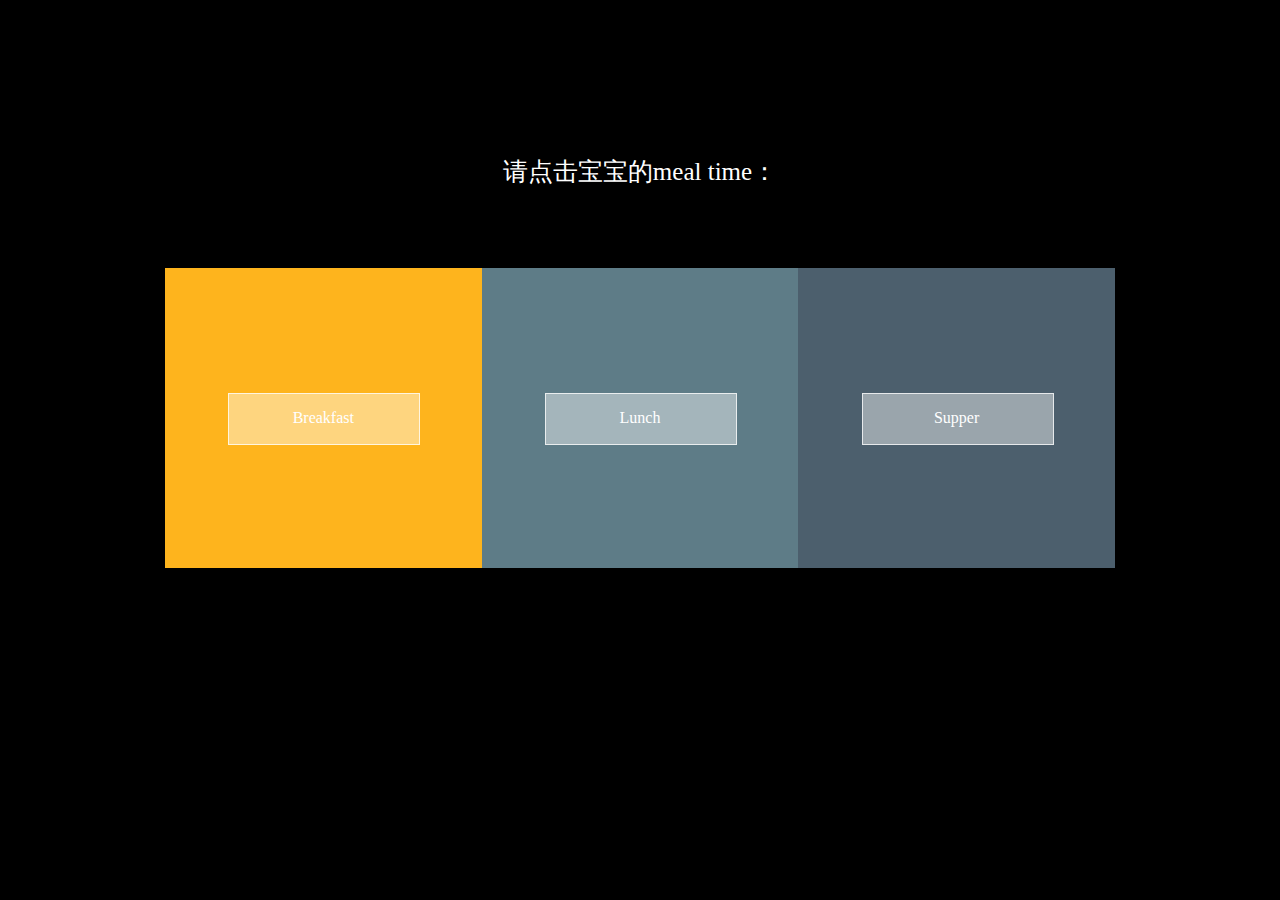
==== index.html @ dbec9e2f "update" ====
<!DOCTYPE html>
<html lang="en">
<head>
	<meta charset="UTF-8"> 
	<title>爱心便当</title>  
	<link rel="stylesheet" href="css/style.css">
</head> 
<body>   
	<div id="wrapper-inner">
		<div class="wrapper-inner-tab">
			<div class="title">请点击宝宝的meal time：</div>
			<div class="backgrounds" id="time">
				<div class="first"><div class="sim-button button"><span class="food-btn">Breakfast</span></div></div>
				<div class="second"><div class="sim-button button"><span class="food-btn">Lunch</span></div></div>
				<div class="third"><div class="sim-button button"><span class="food-btn">Supper</span></div></div>
			</div> 
			<div class="food-div">
				<ul id="food">
					<li>&nbsp;</li>
				</ul> 
			</div>  
			<button id="stop">Duang!</button> 
		</div>
	</div>   
	<!-- 确认框  -->
	<div id="confirm" class="box">
		<div id="confirm-bg"></div>
		<div id="confirm-box">
			<div id="confirm-img"></div>
			<div id="confirm-title"> you sure?</div>
			<div id="confirm-message" class="message"></div>
			<div id="confirm-button">
				<button id="confirm-no">哼！偶不喜欢</button>
				<button id="confirm-yes">wow，就你啦!</button>
			</div>
		</div>
	</div>
	<div id="mood-sad" class="box">
		<div id="mood-bg"></div>
		<div id="mood-box">
			<div id="mood-img"></div> 
			<div id="mood-message" class="message"></div>
			<div id="mood-button">
				<button id="mood-btn" class="mood-btn">将爱情进行到底</button>
			</div>
		</div>
	</div>
	<div id="mood-happy" class="box">
		<div id="mood-bg"></div>
		<div id="mood-box">
			<div id="mood-img"></div> 
			<div id="mood-message" class="message">😝 嘻嘻嘻嘻 <span id="food-name"></span> 与你不见不散~</div>
			<div id="mood-button">
				<button id="mood-btn" class="mood-btn">走进婚姻的殿堂</button>
			</div>
		</div>
	</div>
</body> 
<script src="js/food.js"></script> 
</html>
---- css/style.css ----
*{margin:0;padding:0;border:0; }
body {background-color: #000; font-family: "Microsoft YaHei"; color: #fff;} 
ul{padding:0;margin:0;}
li{list-style: none}
 #wrapper-inner{width: 950px; margin:0 auto; }
 .wrapper-inner-tab{position: relative; float: left; width: 950px; margin-top: 125px; }
 .title {width: 100%; margin-top: 30px; font-size: 25px;  float: left; text-align: center; margin-bottom: 80px; }
 .backgrounds {float: left; height: 300px; width: 950px; }
 .first{float: left; height: 300px; width: 33.33%; background-color: #feb41d; }
 .second{float: left; height: 300px; width: 33.33%; background-color: #5e7c87; }
 .third{float: left; height: 300px; width: 33.33%; background-color: #4c5f6d; }
 .sim-button{line-height: 50px; height: 50px; text-align: center; margin-right: auto; margin-left: auto; margin-top: 125px; width: 60%; cursor: pointer; }
 .button{color: rgba(255,255,255,1); -webkit-transition: all 0.5s; -moz-transition: all 0.5s; -o-transition: all 0.5s; transition: all 0.5s; position: relative; }
 .button a{color: rgba(51,51,51,1); text-decoration: none; display: block; }
 .button span{z-index: 2; display: block; position: absolute; width: 100%; height: 100%; }
 .button::before{content: ''; position: absolute; top: 0; left: 0; width: 100%; height: 100%; z-index: 1; -webkit-transition: all 0.5s; -moz-transition: all 0.5s; -o-transition: all 0.5s; transition: all 0.5s; border: 1px solid rgba(255,255,255,0.5); background-color: rgba(255,255,255,0.25); }
 .button::after{content: ''; position: absolute; top: 0; left: 0; width: 100%; height: 100%; z-index: 1; -webkit-transition: all 0.5s; -moz-transition: all 0.5s; -o-transition: all 0.5s; transition: all 0.5s; border: 1px solid rgba(255,255,255,0.5); background-color: rgba(255,255,255,0.25); }
 .button:hover::before{-webkit-transform: rotate(-45deg); -moz-transform: rotate(-45deg); -ms-transform: rotate(-45deg); -o-transform: rotate(-45deg); transform: rotate(-45deg); background-color: rgba(255,255,255,0); }
 .button:hover::after{-webkit-transform: rotate(45deg); -moz-transform: rotate(45deg); -ms-transform: rotate(45deg); -o-transform: rotate(45deg); transform: rotate(45deg); background-color: rgba(255,255,255,0); }
 .button.btn-on::before{-webkit-transform: rotate(-45deg); -moz-transform: rotate(-45deg); -ms-transform: rotate(-45deg); -o-transform: rotate(-45deg); transform: rotate(-45deg); background-color: rgba(255,255,255,0); }
 .button.btn-on::after{-webkit-transform: rotate(45deg); -moz-transform: rotate(45deg); -ms-transform: rotate(45deg); -o-transform: rotate(45deg); transform: rotate(45deg); background-color: rgba(255,255,255,0); }
 .food-div{position: absolute;width: 950px;height: 45px;bottom:-100px;left: 0;overflow: hidden;font-size: 34px;}
 .food-div ul{position: absolute; left: 0; top: 0;width: 100%;text-align: center;} 
 .food-div li{height: 45px;}
 #stop{position: relative; width: 168px;height: 60px;display: none;margin-left: calc(50% - 84px);top:200px;border: solid 2px #41403E;background: transparent; -webkit-transition: all .5s ease; transition: all .5s ease; color: #fff; font-size: 24px; letter-spacing: 2px; outline: none; border-radius: 255px 15px 225px 15px/15px 225px 15px 255px; cursor: pointer; box-shadow: 2px 8px 4px -6px rgba(0, 0, 0, 0.3);}
#stop:hover{box-shadow: 20px 38px 34px -26px rgba(255, 255, 255, 0.2);}
.box{display: none;position: absolute;width: 100%;height: 100%;z-index: 2;color:#000;text-align: center;z-index: 3;}
#confirm-bg,#mood-bg{width: 100%;height: 100%;background: rgba(255,255,255,.3);}
#confirm #confirm-box{position: absolute;top:50%;left:50%;width: 400px;min-height: 220px;padding-bottom: 20px; background: #fff; transform :translate(-50%,-50%); border-radius: 8px}
#confirm #confirm-img{height: 116px;background: url(../img/question.png) no-repeat center center/92px auto;}
#mood-sad #mood-img{height: 100px;background: url(../img/cry.png) no-repeat center center/84px auto;}
#mood-happy #mood-img{height: 125px;background: url(../img/laugh.png) no-repeat center center/84px auto;}
#confirm #confirm-title{font:20px/20px bold;}
#confirm #confirm-message{font-size: 14px;margin: 10px auto 20px;}
.box button{background-color: #c1c1c1; color: #fff; border: none; box-shadow: none; font-size: 17px; font-weight: 500; -webkit-border-radius: 4px; border-radius: 5px; padding: 10px 30px; cursor: pointer; margin: 0 10px; outline: none;} 
#confirm button:first-child{background: #c1c1c1}
#confirm button:last-child{ background-color: #8CD4F5;}
#mood-happy button{background: #8CD4F5}
#mood-box{position: absolute;top:50%;left:50%;width: 400px;min-height: 220px;padding-bottom: 20px; background: #fff; transform :translate(-50%,-50%); border-radius: 8px}
.message{width: 300px;margin: 0 auto;margin-bottom: 14px;}
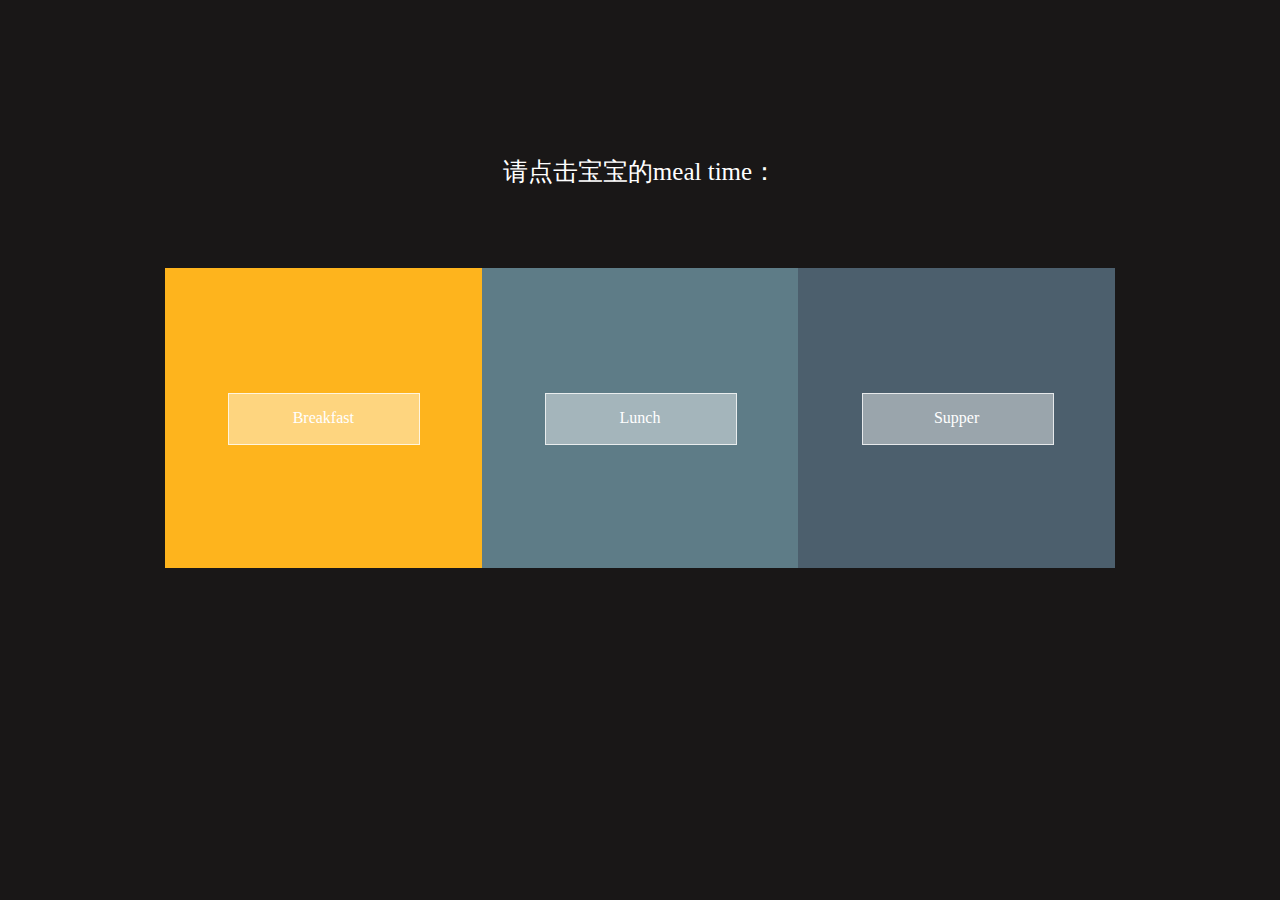
==== commit 7cb08286: "all" ====
--- a/index.html
+++ b/index.html
@@ -3,16 +3,16 @@
 <head>
 	<meta charset="UTF-8"> 
 	<title>爱心便当</title>  
-	<link rel="stylesheet" href="css/style.css">
+	<link rel="stylesheet" href="css/style.css"> 
 </head> 
 <body>   
 	<div id="wrapper-inner">
 		<div class="wrapper-inner-tab">
 			<div class="title">请点击宝宝的meal time：</div>
 			<div class="backgrounds" id="time">
-				<div class="first"><div class="sim-button button"><span class="food-btn">Breakfast</span></div></div>
-				<div class="second"><div class="sim-button button"><span class="food-btn">Lunch</span></div></div>
-				<div class="third"><div class="sim-button button"><span class="food-btn">Supper</span></div></div>
+				<div class="first"><div class="sim-button button" onselectstart="return false;"><span class="food-btn">Breakfast</span></div></div>
+				<div class="second"><div class="sim-button button" onselectstart="return false;"><span class="food-btn">Lunch</span></div></div>
+				<div class="third"><div class="sim-button button" onselectstart="return false;"><span class="food-btn">Supper</span></div></div>
 			</div> 
 			<div class="food-div">
 				<ul id="food">
--- a/css/style.css
+++ b/css/style.css
@@ -1,5 +1,5 @@
 *{margin:0;padding:0;border:0; }
-body {background-color: #000; font-family: "Microsoft YaHei"; color: #fff;} 
+body {background-color:#191717; font-family: "Microsoft YaHei"; color: #fff;} 
 ul{padding:0;margin:0;}
 li{list-style: none}
  #wrapper-inner{width: 950px; margin:0 auto; }
@@ -37,4 +37,17 @@
 #confirm button:last-child{ background-color: #8CD4F5;}
 #mood-happy button{background: #8CD4F5}
 #mood-box{position: absolute;top:50%;left:50%;width: 400px;min-height: 220px;padding-bottom: 20px; background: #fff; transform :translate(-50%,-50%); border-radius: 8px}
-.message{width: 300px;margin: 0 auto;margin-bottom: 14px;}+.message{width: 300px;margin: 0 auto;margin-bottom: 14px;}
+
+
+body{background:#191717;color:#fff;}
+.form-box{position: absolute; margin:auto;left: 0;top: 0;right: 0;bottom: 0;width: 500px;height: 185px;background:#EEEEEE;border-radius: 6px;}
+.clearfix{text-align: center;padding:10px;box-sizing: border-box;margin-top: 30px;} 
+.form-box input{outline: none;border:#000;width: 230px;height: 47px;background:#65727b;color:#fff;padding-left: 10px;box-sizing:border-box;font-size: 14px;} 
+.form-box input::-webkit-input-placeholder{color:#e2dfdf;}
+.type{width: 100px;height: 47px;background: #5E7C87; position: relative;left: -4px;cursor: pointer;}
+.clearfix input,.clearfix .type{display: inline-block;line-height: 47px;vertical-align: top}
+#add-food-btn{outline: none;cursor: pointer;z-index: 2; line-height: 47px; height: 47px; display: block; background: #FEB41D; text-align: center; width:300px;margin:9px auto; color: #fff;font-size: 16px}
+#type-ul li{text-align: center;border-bottom:1px solid #fff;background: #333;cursor: pointer;height: 38px;line-height: 38px;}
+#type-ul{width: 100px;display: none;}
+#type-ul li:last-child{border-bottom: 0}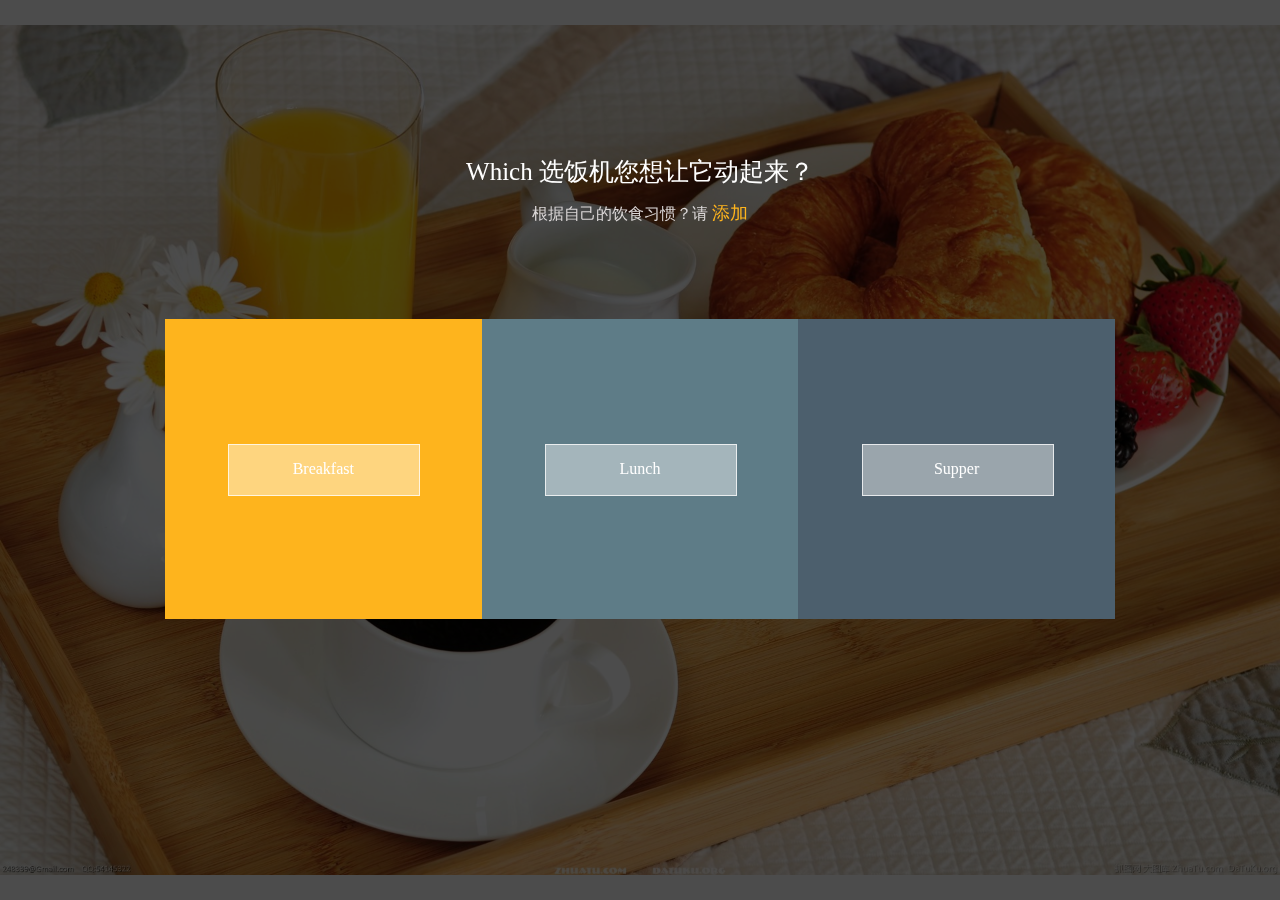
==== commit a7b3957c: "优化" ====
--- a/index.html
+++ b/index.html
@@ -3,12 +3,18 @@
 <head>
 	<meta charset="UTF-8"> 
 	<title>爱心便当</title>  
+	<link rel='icon' href='img/logo.ico' type='image/x-ico' /> 
 	<link rel="stylesheet" href="css/style.css"> 
 </head> 
 <body>   
+	<div class="bg"></div>
 	<div id="wrapper-inner">
 		<div class="wrapper-inner-tab">
-			<div class="title">请点击宝宝的meal time：</div>
+			<div class="title">
+				Which 选饭机您想让它动起来？
+				<div class="add-a">根据自己的饮食习惯？请 <a href="addfood.html">添加</a></div>
+			</div>
+
 			<div class="backgrounds" id="time">
 				<div class="first"><div class="sim-button button" onselectstart="return false;"><span class="food-btn">Breakfast</span></div></div>
 				<div class="second"><div class="sim-button button" onselectstart="return false;"><span class="food-btn">Lunch</span></div></div>
@@ -27,7 +33,7 @@
 		<div id="confirm-bg"></div>
 		<div id="confirm-box">
 			<div id="confirm-img"></div>
-			<div id="confirm-title"> you sure?</div>
+			<div id="confirm-title"><span id="food-name2"></span> 中不中？</div>
 			<div id="confirm-message" class="message"></div>
 			<div id="confirm-button">
 				<button id="confirm-no">哼！偶不喜欢</button>
--- a/css/style.css
+++ b/css/style.css
@@ -1,8 +1,9 @@
-*{margin:0;padding:0;border:0; }
-body {background-color:#191717; font-family: "Microsoft YaHei"; color: #fff;} 
+*{margin:0;padding:0;border:0; } 
+body {min-height: 100vh; font-family: "Microsoft YaHei"; color: #fff; background:url(../img/food-bg.jpg) no-repeat center center/100% auto;} 
+.bg{position: fixed;width: 100%;height: 100%;background: rgba(0,0,0,.7); z-index: 1}
 ul{padding:0;margin:0;}
 li{list-style: none}
- #wrapper-inner{width: 950px; margin:0 auto; }
+ #wrapper-inner{position: relative; width: 950px; margin:0 auto; z-index: 2}
  .wrapper-inner-tab{position: relative; float: left; width: 950px; margin-top: 125px; }
  .title {width: 100%; margin-top: 30px; font-size: 25px;  float: left; text-align: center; margin-bottom: 80px; }
  .backgrounds {float: left; height: 300px; width: 950px; }
@@ -19,11 +20,11 @@
  .button:hover::after{-webkit-transform: rotate(45deg); -moz-transform: rotate(45deg); -ms-transform: rotate(45deg); -o-transform: rotate(45deg); transform: rotate(45deg); background-color: rgba(255,255,255,0); }
  .button.btn-on::before{-webkit-transform: rotate(-45deg); -moz-transform: rotate(-45deg); -ms-transform: rotate(-45deg); -o-transform: rotate(-45deg); transform: rotate(-45deg); background-color: rgba(255,255,255,0); }
  .button.btn-on::after{-webkit-transform: rotate(45deg); -moz-transform: rotate(45deg); -ms-transform: rotate(45deg); -o-transform: rotate(45deg); transform: rotate(45deg); background-color: rgba(255,255,255,0); }
- .food-div{position: absolute;width: 950px;height: 45px;bottom:-100px;left: 0;overflow: hidden;font-size: 34px;}
+ .food-div{position: absolute;width: 950px;height: 45px;bottom:-100px;overflow: hidden;font-size: 34px;}
  .food-div ul{position: absolute; left: 0; top: 0;width: 100%;text-align: center;} 
  .food-div li{height: 45px;}
- #stop{position: relative; width: 168px;height: 60px;display: none;margin-left: calc(50% - 84px);top:200px;border: solid 2px #41403E;background: transparent; -webkit-transition: all .5s ease; transition: all .5s ease; color: #fff; font-size: 24px; letter-spacing: 2px; outline: none; border-radius: 255px 15px 225px 15px/15px 225px 15px 255px; cursor: pointer; box-shadow: 2px 8px 4px -6px rgba(0, 0, 0, 0.3);}
-#stop:hover{box-shadow: 20px 38px 34px -26px rgba(255, 255, 255, 0.2);}
+ #stop{position: relative; width: 168px;height: 60px;display: none;margin-left: calc(50% - 84px);top:200px;border: solid 2px #b9b6b1;background: transparent; -webkit-transition: all .5s ease; transition: all .5s ease; color: #fff; font-size: 24px; letter-spacing: 2px; outline: none; border-radius: 255px 15px 225px 15px/15px 225px 15px 255px; cursor: pointer; box-shadow: 2px 8px 4px -6px rgba(0, 0, 0, 0.3);}
+#stop:hover{box-shadow:20px 38px 34px -26px rgba(255, 255, 255, 0.58);}
 .box{display: none;position: absolute;width: 100%;height: 100%;z-index: 2;color:#000;text-align: center;z-index: 3;}
 #confirm-bg,#mood-bg{width: 100%;height: 100%;background: rgba(255,255,255,.3);}
 #confirm #confirm-box{position: absolute;top:50%;left:50%;width: 400px;min-height: 220px;padding-bottom: 20px; background: #fff; transform :translate(-50%,-50%); border-radius: 8px}
@@ -38,16 +39,17 @@
 #mood-happy button{background: #8CD4F5}
 #mood-box{position: absolute;top:50%;left:50%;width: 400px;min-height: 220px;padding-bottom: 20px; background: #fff; transform :translate(-50%,-50%); border-radius: 8px}
 .message{width: 300px;margin: 0 auto;margin-bottom: 14px;}
+.add-a{color:#dad6d6;text-align: center;line-height: 50px;font-size: 16px;}
+.add-a a{color: #feb41d;text-decoration: none;font-size: 18px} 
 
-
-body{background:#191717;color:#fff;}
-.form-box{position: absolute; margin:auto;left: 0;top: 0;right: 0;bottom: 0;width: 500px;height: 185px;background:#EEEEEE;border-radius: 6px;}
+#add-food-page{position: absolute;left: 0; right: 0; top: 0; bottom: 0; margin: auto; height: 500px;z-index: 2} 
+.add-food-box{position: relative;height: 500px;}
+.form-box{position: absolute; margin:auto;left: 0;top: 0;right: 0;bottom: 0;width: 500px;height: 185px;background:#d6d1d1;border-radius: 6px;}
 .clearfix{text-align: center;padding:10px;box-sizing: border-box;margin-top: 30px;} 
-.form-box input{outline: none;border:#000;width: 230px;height: 47px;background:#65727b;color:#fff;padding-left: 10px;box-sizing:border-box;font-size: 14px;} 
+.form-box input{outline: none;border:#000;width: 230px;height: 47px;background:#65727b;color:#d6d1d1;padding-left: 10px;box-sizing:border-box;font-size: 14px;} 
 .form-box input::-webkit-input-placeholder{color:#e2dfdf;}
-.type{width: 100px;height: 47px;background: #5E7C87; position: relative;left: -4px;cursor: pointer;}
+.type{width: 100px;height: 47px;background: #333; position: relative;left: -4px;cursor: pointer;}
 .clearfix input,.clearfix .type{display: inline-block;line-height: 47px;vertical-align: top}
-#add-food-btn{outline: none;cursor: pointer;z-index: 2; line-height: 47px; height: 47px; display: block; background: #FEB41D; text-align: center; width:300px;margin:9px auto; color: #fff;font-size: 16px}
-#type-ul li{text-align: center;border-bottom:1px solid #fff;background: #333;cursor: pointer;height: 38px;line-height: 38px;}
-#type-ul{width: 100px;display: none;}
-#type-ul li:last-child{border-bottom: 0}+#add-food-btn{outline: none;cursor: pointer;z-index: 2;  height: 47px; line-height: 47px;display: block; background: #FEB41D; text-align: center; width:300px;margin:9px auto; color: #fff;font-size: 16px}
+#type-ul li{font-size: 15px; text-align: center;border-top:1px solid #fff;background: #333;cursor: pointer;height: 38px;line-height: 38px;}
+#type-ul{width: 100px;display: none;} 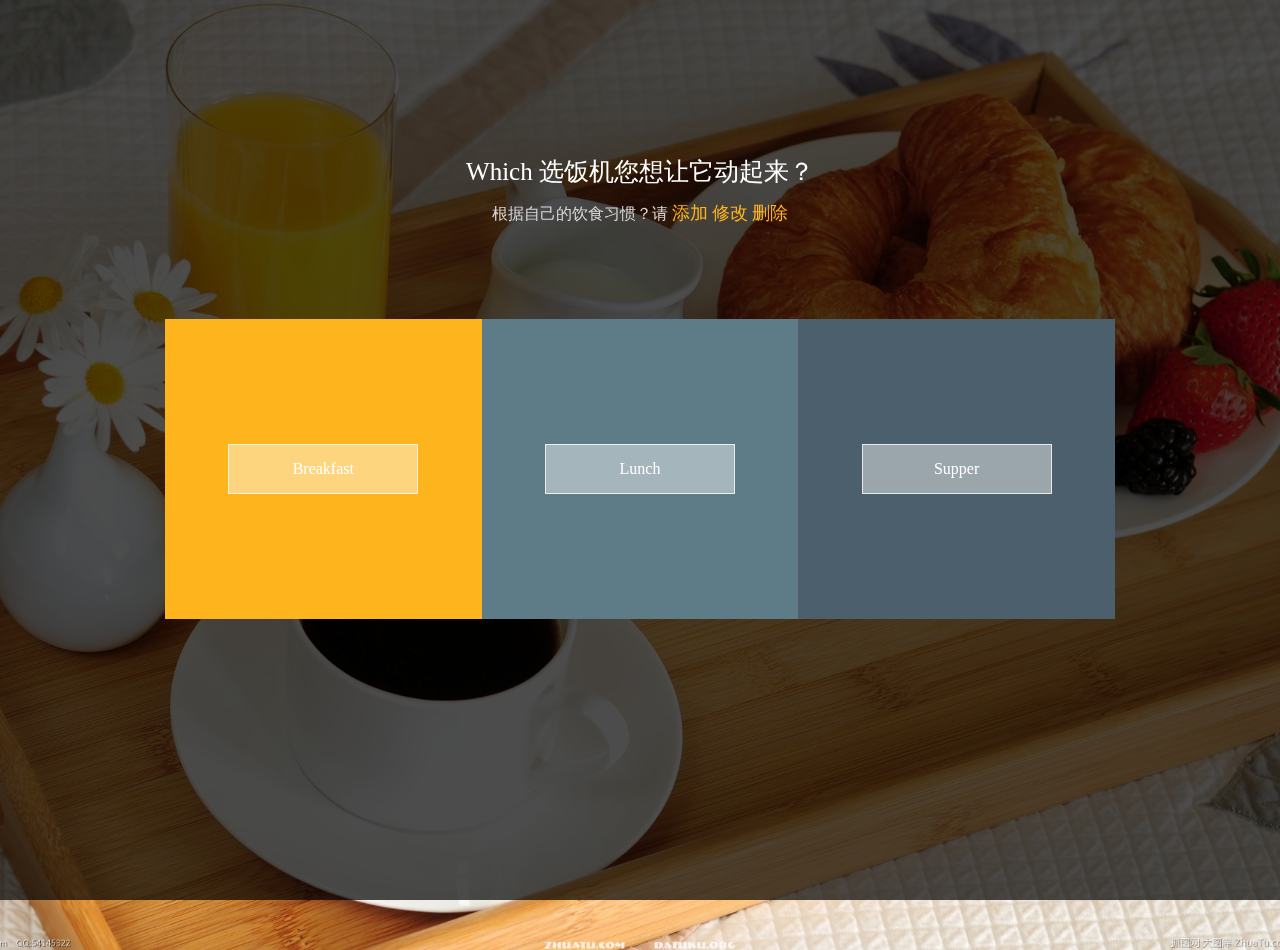
==== commit d0187934: "优化 loading" ====
--- a/index.html
+++ b/index.html
@@ -1,86 +1,86 @@
-<!DOCTYPE html>
-<html lang="en">
-<head>
-	<meta charset="UTF-8"> 
-	<title>爱心便当</title>  
-	<link rel='icon' href='img/logo.ico' type='image/x-ico' /> 
-	<link rel="stylesheet" href="css/style.css"> 
-</head> 
-<body>   
-	<div class="bg"></div>
-	<div id="wrapper-inner">
-		<div class="wrapper-inner-tab">
-			<div class="title">
-				Which 选饭机您想让它动起来？
-				<div class="add-a">根据自己的饮食习惯？请 <a href="addfood.html">添加</a></div>
-			</div>
-
-			<div class="backgrounds" id="time">
-				<div class="first"><div class="sim-button button" onselectstart="return false;"><span class="food-btn">Breakfast</span></div></div>
-				<div class="second"><div class="sim-button button" onselectstart="return false;"><span class="food-btn">Lunch</span></div></div>
-				<div class="third"><div class="sim-button button" onselectstart="return false;"><span class="food-btn">Supper</span></div></div>
-			</div> 
-			<div class="food-div">
-				<ul id="food">
-					<li>&nbsp;</li>
-				</ul> 
-			</div>  
-			<button id="stop">Duang!</button> 
-		</div>
-	</div>   
-	<!-- 确认框  -->
-	<div id="confirm" class="box">
-		<div id="confirm-bg"></div>
-		<div id="confirm-box">
-			<div id="confirm-img"></div>
-			<div id="confirm-title"><span id="food-name2"></span> 中不中？</div>
-			<div id="confirm-message" class="message"></div>
-			<div id="confirm-button">
-				<button id="confirm-no">哼！偶不喜欢</button>
-				<button id="confirm-yes">wow，就你啦!</button>
-			</div>
-		</div>
-	</div>
-	<div id="mood-sad" class="box">
-		<div id="mood-bg"></div>
-		<div id="mood-box">
-			<div id="mood-img"></div> 
-			<div id="mood-message" class="message"></div>
-			<div id="mood-button">
-				<button id="mood-btn" class="mood-btn">将爱情进行到底</button>
-			</div>
-		</div>
-	</div>
-	<div id="mood-happy" class="box">
-		<div id="mood-bg"></div>
-		<div id="mood-box">
-			<div id="mood-img"></div> 
-			<div id="mood-message" class="message">😝 嘻嘻嘻嘻 <span id="food-name"></span> 与你不见不散~</div>
-			<div id="mood-button">
-				<button id="mood-btn" class="mood-btn">走进婚姻的殿堂</button>
-			</div>
-		</div>
-	</div>
-</body> 
-<script src="js/food.js"></script> 
-</html>
-
-
-
-
-
-
-
-
-
-
-
-
-
-
-
-
-
-
-
-
+<!DOCTYPE html>
+<html lang="en">
+<head>
+	<meta charset="UTF-8"> 
+	<title>爱心便当</title>  
+	<link rel='icon' href='./img/logo.ico' type='image/x-ico' /> 
+	<link rel="stylesheet" href="./css/style.css"> 
+</head> 
+<body>   
+	<div class="bg"></div>
+	<div id="wrapper-inner">
+		<div class="wrapper-inner-tab">
+			<div class="title">
+				Which 选饭机您想让它动起来？
+				<div class="add-a">根据自己的饮食习惯？请 <a href="addfood.html">添加</a> <a href="updatefood.html">修改</a> <a href="deletefood.html">删除</a></div>
+			</div>
+
+			<div class="backgrounds" id="time">
+				<div class="first"><div class="sim-button button" onselectstart="return false;"><span class="food-btn">Breakfast</span></div></div>
+				<div class="second"><div class="sim-button button" onselectstart="return false;"><span class="food-btn">Lunch</span></div></div>
+				<div class="third"><div class="sim-button button" onselectstart="return false;"><span class="food-btn">Supper</span></div></div>
+			</div> 
+			<div class="food-div">
+				<ul id="food">
+					<li>&nbsp;</li>
+				</ul> 
+			</div>  
+			<button id="stop">Duang!</button> 
+		</div>
+	</div>   
+	<!-- 确认框  -->
+	<div id="confirm" class="box">
+		<div id="confirm-bg"></div>
+		<div id="confirm-box">
+			<div id="confirm-img"></div>
+			<div id="confirm-title"><span id="food-name2"></span> 中不中？</div>
+			<div id="confirm-message" class="message"></div>
+			<div id="confirm-button">
+				<button id="confirm-no">哼！偶不喜欢</button>
+				<button id="confirm-yes">wow，就你啦!</button>
+			</div>
+		</div>
+	</div>
+	<div id="mood-sad" class="box">
+		<div id="mood-bg"></div>
+		<div id="mood-box">
+			<div id="mood-img"></div> 
+			<div id="mood-message" class="message"></div>
+			<div id="mood-button">
+				<button id="mood-btn" class="mood-btn">将爱情进行到底</button>
+			</div>
+		</div>
+	</div>
+	<div id="mood-happy" class="box">
+		<div id="mood-bg"></div>
+		<div id="mood-box">
+			<div id="mood-img"></div> 
+			<div id="mood-message" class="message">😝 嘻嘻嘻嘻 <span id="food-name"></span> 与你不见不散~</div>
+			<div id="mood-button">
+				<button id="mood-btn" class="mood-btn">走进婚姻的殿堂</button>
+			</div>
+		</div>
+	</div>
+</body> 
+<script src="./js/food.js"></script> 
+</html>
+
+
+
+
+
+
+
+
+
+
+
+
+
+
+
+
+
+
+
+
--- a/css/style.css
+++ b/css/style.css
@@ -1,12 +1,12 @@
-*{margin:0;padding:0;border:0; } 
-body {min-height: 100vh; font-family: "Microsoft YaHei"; color: #fff; background:url(../img/food-bg.jpg) no-repeat center center/100% auto;} 
+*, *:after, *:before {-webkit-box-sizing: border-box; -moz-box-sizing: border-box; box-sizing: border-box; padding: 0; margin: 0; border:0; } 
+body {min-height: 950px; font-family: "Microsoft YaHei"; color: #fff; background:url(../img/food-bg.jpg) no-repeat center center;background-size: cover }
 .bg{position: fixed;width: 100%;height: 100%;background: rgba(0,0,0,.7); z-index: 1}
 ul{padding:0;margin:0;}
 li{list-style: none}
  #wrapper-inner{position: relative; width: 950px; margin:0 auto; z-index: 2}
  .wrapper-inner-tab{position: relative; float: left; width: 950px; margin-top: 125px; }
  .title {width: 100%; margin-top: 30px; font-size: 25px;  float: left; text-align: center; margin-bottom: 80px; }
- .backgrounds {float: left; height: 300px; width: 950px; }
+ .backgrounds {float: left; height: 300px; width: 950px;min-width: 950px; }
  .first{float: left; height: 300px; width: 33.33%; background-color: #feb41d; }
  .second{float: left; height: 300px; width: 33.33%; background-color: #5e7c87; }
  .third{float: left; height: 300px; width: 33.33%; background-color: #4c5f6d; }
@@ -42,14 +42,72 @@
 .add-a{color:#dad6d6;text-align: center;line-height: 50px;font-size: 16px;}
 .add-a a{color: #feb41d;text-decoration: none;font-size: 18px} 
 
-#add-food-page{position: absolute;left: 0; right: 0; top: 0; bottom: 0; margin: auto; height: 500px;z-index: 2} 
+.add-food-page{position: absolute;left: 0; right: 0; top: 0; bottom: 0; margin: auto; height: 500px;z-index: 2} 
 .add-food-box{position: relative;height: 500px;}
 .form-box{position: absolute; margin:auto;left: 0;top: 0;right: 0;bottom: 0;width: 500px;height: 185px;background:#d6d1d1;border-radius: 6px;}
-.clearfix{text-align: center;padding:10px;box-sizing: border-box;margin-top: 30px;} 
-.form-box input{outline: none;border:#000;width: 230px;height: 47px;background:#65727b;color:#d6d1d1;padding-left: 10px;box-sizing:border-box;font-size: 14px;} 
-.form-box input::-webkit-input-placeholder{color:#e2dfdf;}
-.type{width: 100px;height: 47px;background: #333; position: relative;left: -4px;cursor: pointer;}
-.clearfix input,.clearfix .type{display: inline-block;line-height: 47px;vertical-align: top}
-#add-food-btn{outline: none;cursor: pointer;z-index: 2;  height: 47px; line-height: 47px;display: block; background: #FEB41D; text-align: center; width:300px;margin:9px auto; color: #fff;font-size: 16px}
+.clearfix{width: 330px;text-align: center;box-sizing: border-box;margin: 35px auto;padding-bottom: 30px } 
+.form-box input{outline: none;border:#000;width: 230px;height: 47px;background:#65727b;color:#fff;padding-left: 10px;box-sizing:border-box;font-size: 14px;} 
+.form-box input::-webkit-input-placeholder{color:#bbb9b9;}
+.type{width: 100px;height: 47px;background: #333; position: relative;cursor: pointer;color:#bbb9b9; z-index: 3;}
+.clearfix input,.clearfix .type{float: left; display: inline-block;line-height: 47px;vertical-align: top}
+.food-btn2{outline: none;cursor: pointer;z-index: 2;  height: 47px; line-height: 47px;display: block; background: #FEB41D; text-align: center; width:330px;margin:9px auto; color: #fff;font-size: 16px}
+#delete-food-btn{outline: none;cursor: pointer;z-index: 2;  height: 47px; line-height: 47px;display: block; background: #FEB41D; text-align: center; width:300px;margin:9px auto; color: #fff;font-size: 16px}
 #type-ul li{font-size: 15px; text-align: center;border-top:1px solid #fff;background: #333;cursor: pointer;height: 38px;line-height: 38px;}
-#type-ul{width: 100px;display: none;} +#type-ul{width: 100px;display: none;} 
+
+input[name=newname]{width: 330px;position: relative;margin: 0 auto;display: block;}
+.form-box-update{height:255px;}
+.form-box-update .food-btn2{position: relative;top:20px;}
+
+.success-box{width: 330px;background: #fff;color: #333;padding:0 30px; height: 70px;line-height: 70px;text-align: center;border-radius: 10px;box-shadow: 0 0 14px 10px #fff;margin:auto;position: absolute;top:0;left: 0;right: 0;bottom: 0;z-index: 4;font-size: 22px;font-weight: bold;}
+
+
+
+/*loading*/
+#loading {display: none;font-size: 100px; width: 1em; height: 1em; position: absolute;left: 0;right: 0;top:0;bottom:0;margin:auto; border-radius: 50%; border: .01em solid rgba(255,255,255,.3);z-index: 99} 
+#loading li {position: absolute; width: .2em; height: .2em; border-radius: 50%; }
+#loading li:nth-child(1) {left: 50%; top: 0; margin: 0 0 0 -.1em; background: #00C176; -webkit-transform-origin: 50% 250%; transform-origin: 50% 250%; -webkit-animation: rota 1.13s linear infinite, opa 3.67s ease-in-out infinite alternate; animation: rota 1.13s linear infinite, opa 3.67s ease-in-out infinite alternate; }
+#loading li:nth-child(2) {top: 50%; right: 0; margin: -.1em 0 0 0; background: #FF003C; -webkit-transform-origin: -150% 50%; transform-origin: -150% 50%; -webkit-animation: rota 1.86s linear infinite, opa 4.29s ease-in-out infinite alternate; animation: rota 1.86s linear infinite, opa 4.29s ease-in-out infinite alternate; }
+#loading li:nth-child(3) {left: 50%; bottom: 0; margin: 0 0 0 -.1em; background: #FABE28; -webkit-transform-origin: 50% -150%; transform-origin: 50% -150%; -webkit-animation: rota 1.45s linear infinite, opa 5.12s ease-in-out infinite alternate; animation: rota 1.45s linear infinite, opa 5.12s ease-in-out infinite alternate; }
+#loading li:nth-child(4) {top: 50%; left: 0; margin: -.1em 0 0 0; background: #88C100; -webkit-transform-origin: 250% 50%; transform-origin: 250% 50%; -webkit-animation: rota 1.72s linear infinite, opa 5.25s ease-in-out infinite alternate; animation: rota 1.72s linear infinite, opa 5.25s ease-in-out infinite alternate; }
+
+@-webkit-keyframes rota {
+    from { }
+    to { -webkit-transform: rotate(360deg); }
+}
+
+@keyframes rota {
+    from { }
+    to { -webkit-transform: rotate(360deg); transform: rotate(360deg); }
+}
+
+@-webkit-keyframes opa {
+    0% { }
+    12.0% { opacity: 0.80; }
+    19.5% { opacity: 0.88; }
+    37.2% { opacity: 0.64; }
+    40.5% { opacity: 0.52; }
+    52.7% { opacity: 0.69; }
+    60.2% { opacity: 0.60; }
+    66.6% { opacity: 0.52; }
+    70.0% { opacity: 0.63; }
+    79.9% { opacity: 0.60; }
+    84.2% { opacity: 0.75; }
+    91.0% { opacity: 0.87; }
+}
+
+@keyframes opa {
+    0% { }
+    12.0% { opacity: 0.80; }
+    19.5% { opacity: 0.88; }
+    37.2% { opacity: 0.64; }
+    40.5% { opacity: 0.52; }
+    52.7% { opacity: 0.69; }
+    60.2% { opacity: 0.60; }
+    66.6% { opacity: 0.52; }
+    70.0% { opacity: 0.63; }
+    79.9% { opacity: 0.60; }
+    84.2% { opacity: 0.75; }
+    91.0% { opacity: 0.87; }
+} 
+
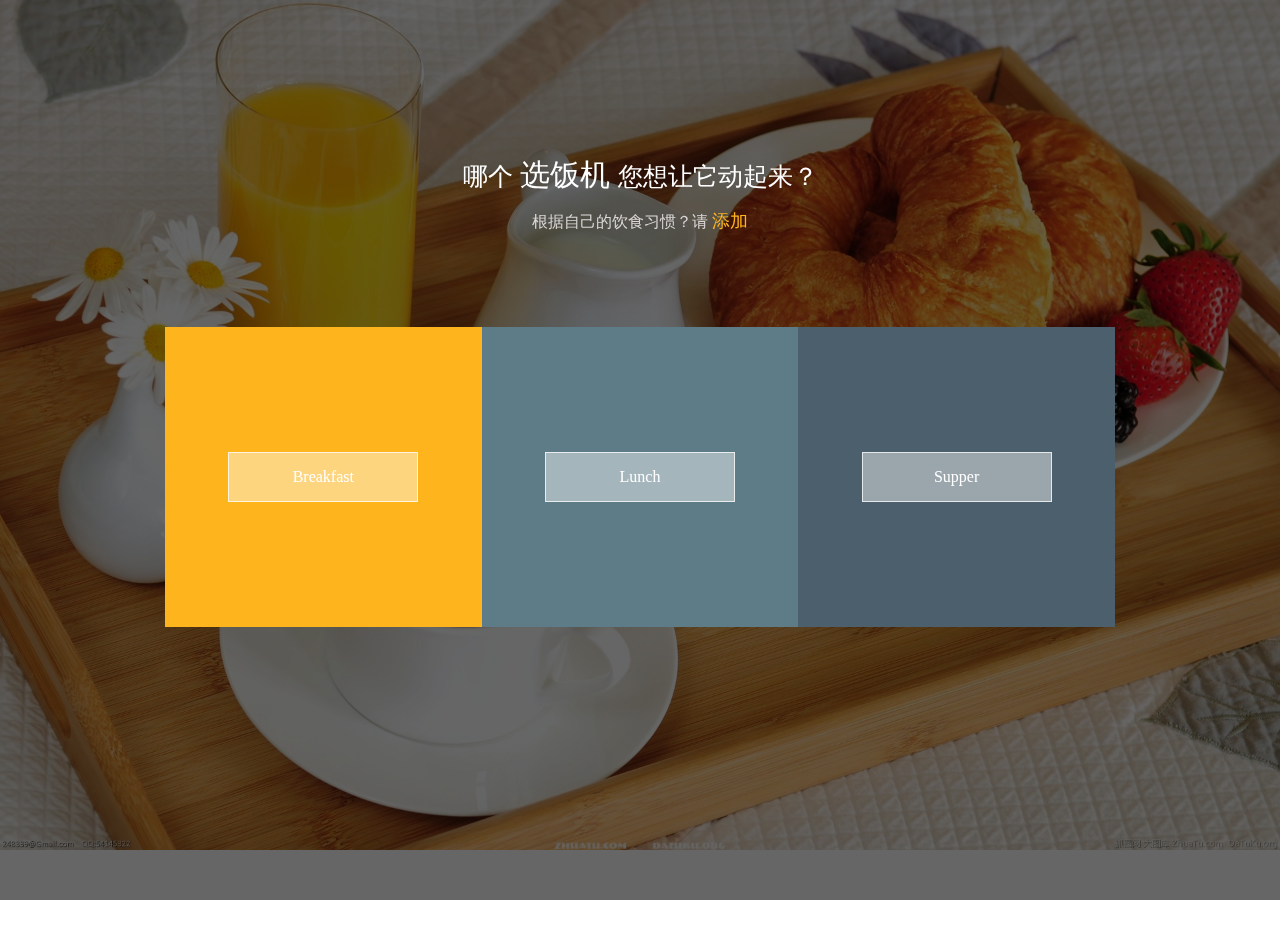
==== commit bd01c3b5: "后端改为laf云" ====
--- a/index.html
+++ b/index.html
@@ -1,86 +1,85 @@
 <!DOCTYPE html>
 <html lang="en">
-<head>
-	<meta charset="UTF-8"> 
-	<title>爱心便当</title>  
-	<link rel='icon' href='./img/logo.ico' type='image/x-ico' /> 
-	<link rel="stylesheet" href="./css/style.css"> 
-</head> 
-<body>   
-	<div class="bg"></div>
-	<div id="wrapper-inner">
-		<div class="wrapper-inner-tab">
-			<div class="title">
-				Which 选饭机您想让它动起来？
-				<div class="add-a">根据自己的饮食习惯？请 <a href="addfood.html">添加</a> <a href="updatefood.html">修改</a> <a href="deletefood.html">删除</a></div>
-			</div>
 
-			<div class="backgrounds" id="time">
-				<div class="first"><div class="sim-button button" onselectstart="return false;"><span class="food-btn">Breakfast</span></div></div>
-				<div class="second"><div class="sim-button button" onselectstart="return false;"><span class="food-btn">Lunch</span></div></div>
-				<div class="third"><div class="sim-button button" onselectstart="return false;"><span class="food-btn">Supper</span></div></div>
-			</div> 
-			<div class="food-div">
-				<ul id="food">
-					<li>&nbsp;</li>
-				</ul> 
-			</div>  
-			<button id="stop">Duang!</button> 
-		</div>
-	</div>   
-	<!-- 确认框  -->
-	<div id="confirm" class="box">
-		<div id="confirm-bg"></div>
-		<div id="confirm-box">
-			<div id="confirm-img"></div>
-			<div id="confirm-title"><span id="food-name2"></span> 中不中？</div>
-			<div id="confirm-message" class="message"></div>
-			<div id="confirm-button">
-				<button id="confirm-no">哼！偶不喜欢</button>
-				<button id="confirm-yes">wow，就你啦!</button>
-			</div>
-		</div>
-	</div>
-	<div id="mood-sad" class="box">
-		<div id="mood-bg"></div>
-		<div id="mood-box">
-			<div id="mood-img"></div> 
-			<div id="mood-message" class="message"></div>
-			<div id="mood-button">
-				<button id="mood-btn" class="mood-btn">将爱情进行到底</button>
-			</div>
-		</div>
-	</div>
-	<div id="mood-happy" class="box">
-		<div id="mood-bg"></div>
-		<div id="mood-box">
-			<div id="mood-img"></div> 
-			<div id="mood-message" class="message">😝 嘻嘻嘻嘻 <span id="food-name"></span> 与你不见不散~</div>
-			<div id="mood-button">
-				<button id="mood-btn" class="mood-btn">走进婚姻的殿堂</button>
-			</div>
-		</div>
-	</div>
-</body> 
-<script src="./js/food.js"></script> 
+  <head>
+    <meta charset="UTF-8">
+    <title>爱心便当</title>
+    <link rel='icon' href='./img/logo.ico' type='image/x-ico' />
+    <link rel="stylesheet" href="./css/style.css">
+    <meta name="viewport" content="width=device-width, initial-scale=1, maximum-scale=1">
+  </head>
+
+  <body>
+    <div class="bg"></div>
+    <div id="wrapper-inner">
+      <div class="wrapper-inner-tab">
+        <div class="title">
+          哪个<span style="font-size:30px"> 选饭机 </span>您想让它动起来？
+          <div class="add-a">根据自己的饮食习惯？请 <a href="addfood.html">添加</a> 
+            <!-- <a href="updatefood.html">修改</a> 
+            <a href="deletefood.html">删除</a> -->
+            </div>
+        </div>
+
+        <div class="backgrounds" id="time">
+          <div class="first">
+            <div class="sim-button button" onselectstart="return false;"><span class="food-btn">Breakfast</span></div>
+          </div>
+          <div class="second">
+            <div class="sim-button button" onselectstart="return false;"><span class="food-btn">Lunch</span></div>
+          </div>
+          <div class="third">
+            <div class="sim-button button" onselectstart="return false;"><span class="food-btn">Supper</span></div>
+          </div>
+        </div>
+        <div class="food-div">
+          <ul id="food">
+            <li>&nbsp;</li>
+          </ul>
+        </div>
+        <button id="stop">Duang!</button>
+      </div>
+    </div>
+    <!-- 确认框  -->
+    <div id="confirm" class="box">
+      <div id="confirm-bg"></div>
+      <div id="confirm-box">
+        <div id="confirm-img"></div>
+        <div id="confirm-title"><span id="food-name2"></span> 中不中？</div>
+        <div id="confirm-message" class="message"></div>
+        <div id="confirm-button">
+          <button id="confirm-no">哼！偶不喜欢</button>
+          <button id="confirm-yes">wow，就你啦!</button>
+        </div>
+      </div>
+    </div>
+    <div id="mood-sad" class="box">
+      <div id="mood-bg"></div>
+      <div id="mood-box">
+        <div id="mood-img"></div>
+        <div id="mood-message" class="message"></div>
+        <div id="mood-button">
+          <button id="mood-btn" class="mood-btn">将食物进行到底</button>
+        </div>
+      </div>
+    </div>
+    <div id="mood-happy" class="box">
+      <div id="mood-bg"></div>
+      <div id="mood-box">
+        <div id="mood-img"></div>
+        <div id="mood-message" class="message">😝 嘻嘻嘻嘻 <span id="food-name"></span> 与你不见不散~</div>
+        <div id="mood-button">
+          <button id="mood-btn" class="mood-btn">等你来吃我哦！</button>
+        </div>
+      </div>
+    </div>
+  </body>
+  <script src="./js/food.js"></script>
+
 </html>
 
-
-
-
-
-
-
-
-
-
-
-
-
-
-
-
-
-
-
-
+<script>
+  let w = document.body.clientWidth
+  let h = document.body.clientHeight
+  document.querySelector('body').style['background-size'] = w > h ? '100vw auto' : 'auto 100vh'
+</script>--- a/css/style.css
+++ b/css/style.css
@@ -1,6 +1,10 @@
 *, *:after, *:before {-webkit-box-sizing: border-box; -moz-box-sizing: border-box; box-sizing: border-box; padding: 0; margin: 0; border:0; } 
-body {min-height: 950px; font-family: "Microsoft YaHei"; color: #fff; background:url(../img/food-bg.jpg) no-repeat center center;background-size: cover }
-.bg{position: fixed;width: 100%;height: 100%;background: rgba(0,0,0,.7); z-index: 1}
+body {width: 100vw;
+  height: 100vh;min-height: 950px; font-family: "Microsoft YaHei"; color: #fff; background:url(../img/food-bg.jpg) no-repeat}
+::-webkit-scrollbar {
+    width: 0px; 
+}
+.bg{position: fixed;width: 100%;height: 100%;background: rgba(0,0,0,.6); z-index: 1}
 ul{padding:0;margin:0;}
 li{list-style: none}
  #wrapper-inner{position: relative; width: 950px; margin:0 auto; z-index: 2}
@@ -111,3 +115,20 @@
     91.0% { opacity: 0.87; }
 } 
 
+
+.page404{background: #000; background-image: none;color: #fff;position: absolute;width: 100%;height: 100%;overflow: hidden;}
+.page404 div.txt404{z-index:999;position: relative;height: 400px;text-align: center;margin:auto;position: absolute;top:0;left: 0;right: 0;bottom: 0;font:bold 300px/1 "microsoft yahei";}
+.page404 span{font:bold 50px "microsoft yahei";position: absolute;}
+.page404 span.opacityAnimateShow{animation: opacityAnimateShow 0.5s;}
+.page404 span.opacityAnimateHide{animation: opacityAnimateHide 0.5s;}
+
+@keyframes opacityAnimateShow
+{
+from {opacity: 0;}
+to {opacity: 1;}
+}
+@keyframes opacityAnimateHide
+{
+from {opacity: 1;}
+to {opacity: 0;}
+}